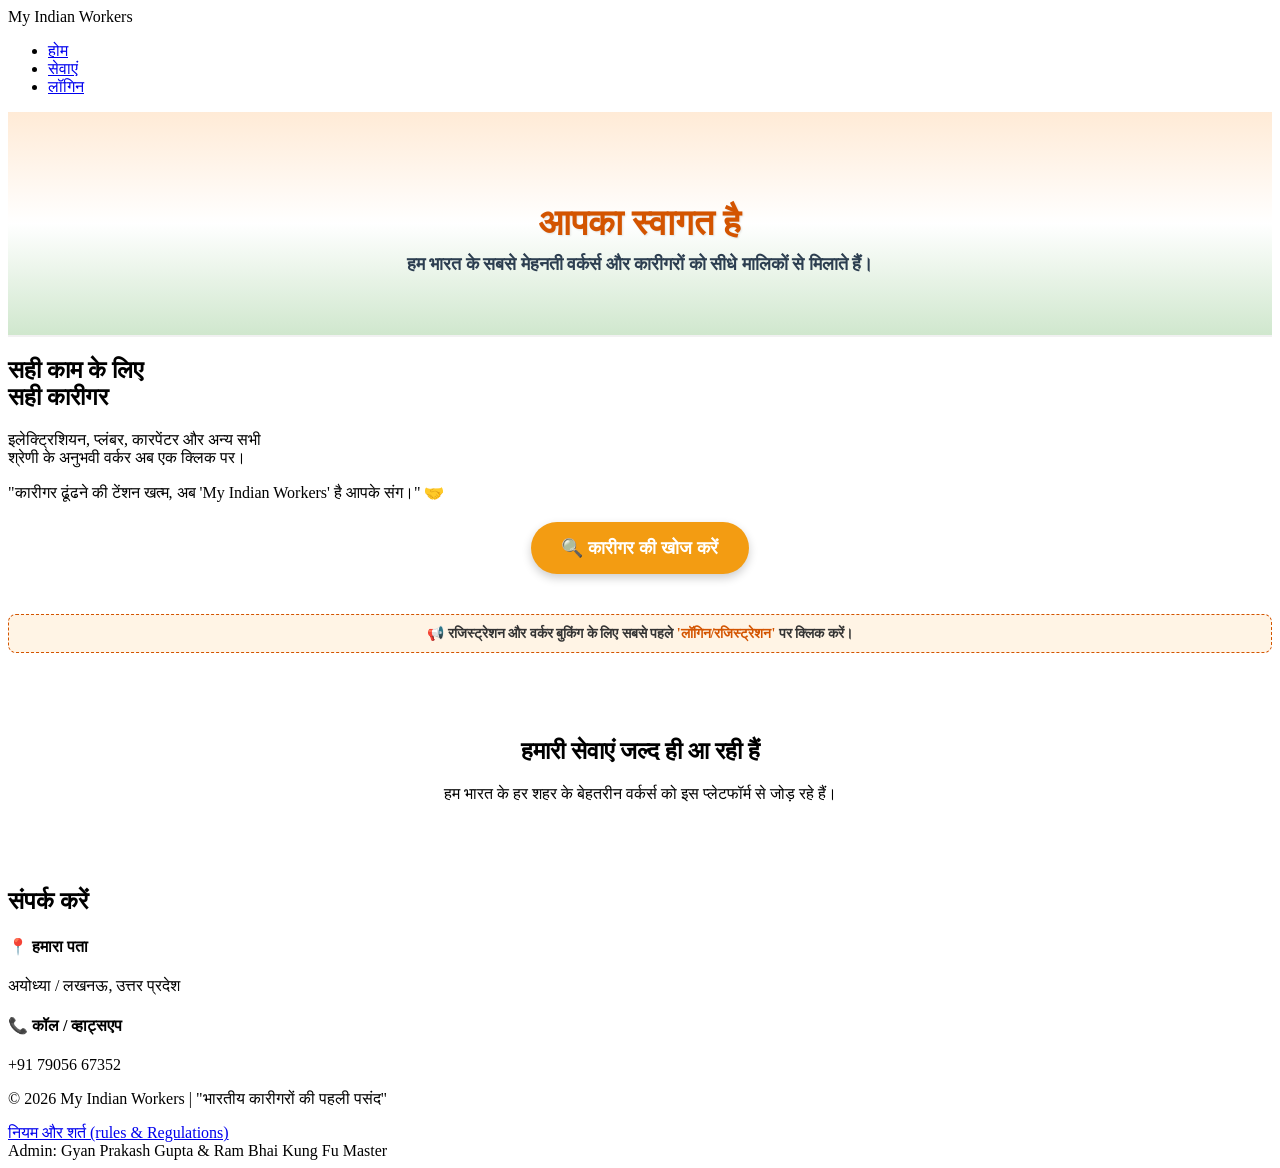
==== index.html @ 41607819 "Add files via upload" ====
<!DOCTYPE html>
<html lang="hi">
<head>
    <meta charset="UTF-8">
    <meta name="viewport" content="width=device-width, initial-scale=1.0">
    <title>My Indian Workers - भरोसेमंद भारतीय कारीगर</title>
    <link rel="stylesheet" href="style.css">


</head>
<body>

    <header>
    <nav class="navbar">
        <div class="logo">My Indian Workers</div>
        <ul class="nav-links">
            <li><a href="home-content.html">होम</a></li>
            <li><a href="services.html">सेवाएं</a></li>
            <li><a href="login-choice.html">लॉगिन</a></li>
        </ul>
    </nav>
</header>

    <section id="home" class="tiranga-welcome">
    <div class="welcome-overlay">
        <h2>आपका स्वागत है</h2>
        <p>हम भारत के सबसे मेहनती वर्कर्स और कारीगरों को सीधे मालिकों से मिलाते हैं।</p>
    </div>
</section>

<style>
    /* तिरंगा बैकग्राउंड स्टाइल */
    .tiranga-welcome {
        padding: 60px 20px;
        text-align: center;
        /* तिरंगा ग्रैडिएंट: केसरिया, सफेद, हरा */
        background: linear-gradient(to bottom, 
            rgba(255, 153, 51, 0.2) 0%, 
            rgba(255, 255, 255, 0.9) 50%, 
            rgba(19, 136, 8, 0.2) 100%);
        border-bottom: 2px solid #f1f1f1;
    }

    .welcome-overlay h2 {
        color: #d35400; /* केसरिया रंग का टच */
        font-size: 36px;
        margin-bottom: 10px;
        font-weight: 800;
        text-shadow: 1px 1px 2px rgba(0,0,0,0.1);
    }

    .welcome-overlay p {
        font-size: 18px;
        color: #2c3e50;
        font-weight: 600;
        max-width: 600px;
        margin: 0 auto;
    }

    /* मोबाइल के लिए सुधार */
    @media (max-width: 600px) {
        .welcome-overlay h2 { font-size: 28px; }
        .welcome-overlay p { font-size: 16px; }
    }
</style>

<style>
    .service-card {
        background: white;
        padding: 20px;
        border-radius: 8px;
        box-shadow: 0 2px 5px rgba(0,0,0,0.1);
        width: 150px;
        font-weight: bold;
        border-bottom: 3px solid #e67e22; }
    </style>
 <section id="hero" class="hero-section">
    <div class="hero-overlay">
        <div class="hero-content">
            <h1>सही काम के लिए<br>सही कारीगर</h1>
            <p>इलेक्ट्रिशियन, प्लंबर, कारपेंटर और अन्य सभी<br>श्रेणी के अनुभवी वर्कर अब एक क्लिक पर।</p>
            
     ​"कारीगर ढूंढने की टेंशन खत्म, अब 'My Indian Workers' है आपके संग।" 🤝
        
<div style="text-align: center; margin: 20px;">
    <a href="search.html" style="text-decoration: none;">
        <button style="background: #f39c12; color: white; padding: 15px 30px; border: none; border-radius: 50px; font-weight: bold; font-size: 18px; cursor: pointer; box-shadow: 0 4px 10px rgba(0,0,0,0.2);">
            🔍 कारीगर की खोज करें
        </button>
    </a>
</div>



<div id="results" style="width: 90%; max-width: 500px; margin: 10px auto;"></div>



<div id="searchResults" style="margin-top:20px;"></div>


          
        </div>
    </div>
    
   
    
</section>



</section>
</section> <div id="services-anchor"></div> 
<h2 style="text-align: center; color: #34495e; font-size: 32px; margin-top: 40px;">
    <div id="search-results-container" style="display: none; padding: 20px; background: #fff3e6; border-radius: 15px; margin: 20px auto; max-width: 800px; border: 2px dashed #e67e22; text-align: center;">
    <h3 id="result-title" style="color: #e67e22;"></h3>
    <p id="result-message" style="color: #555;"></p>
    </div>

    
</h2>

<div style="text-align: center; margin: 15px 0; padding: 10px; background: #fff4e5; border-radius: 8px; border: 1px dashed #d35400;">
    <p style="margin: 0; font-size: 14px; color: #333; font-weight: bold;">
        📢 रजिस्ट्रेशन और वर्कर बुकिंग के लिए सबसे पहले 
        <span style="color: #d35400;">'लॉगिन/रजिस्ट्रेशन'</span> पर क्लिक करें।
    </p>
</div>



<main style="padding: 50px 5%; text-align: center;">
    <h2>हमारी सेवाएं जल्द ही आ रही हैं</h2>
    <p>हम भारत के हर शहर के बेहतरीन वर्कर्स को इस प्लेटफॉर्म से जोड़ रहे हैं।</p>
</main>
<section id="contact">
    <h2>संपर्क करें</h2>
    <div class="contact-container">
        <div class="contact-card-new">
            <h4>📍 हमारा पता</h4>
            <p>अयोध्या / लखनऊ, उत्तर प्रदेश</p>
        </div>

        <div class="contact-card-new">
            <h4>📞 कॉल / व्हाट्सएप</h4>
            <p>+91 79056 67352</p>
        </div>
    </div>
</section>



  <footer>
    <p>© 2026 <span class="brand-name">My Indian Workers</span> | "भारतीय कारीगरों की पहली पसंद"</p>
    
    <div class="footer-links">
    <a href="terms.html" target="_blank">नियम और शर्त (rules & Regulations)</a>
</div>

    
    <div class="admin-info">
        Admin: <span class="admin-name">Gyan Prakash Gupta</span> & <span class="admin-name">Ram Bhai Kung Fu Master</span>
    </div>
</footer>



<script src="script.js"></script>


<script>
    
   
    function searchWorkers() {

    const scriptURL = "https://script.google.com/macros/s/AKfycbx7i54hKon1Dizk_ZgP6tpjNolJINeYLxPD4UdncQwMZUpUHgO4GI-NhzSC5o8IpaeZ/exec";
    
    const city = document.getElementById('cityInput').value.trim();
    const work = document.getElementById('workInput').value.trim();
    const display = document.getElementById('searchResults');

    if(!city || !work) {
        alert("कृपया शहर और काम दोनों भरें");
        return;
    }

    // लोडिंग मैसेज
    display.innerHTML = "<p style='text-align:center; color:#d35400;'><b>🔍 खोजा जा रहा है...</b></p>";

    // डेटा मंगाना
    fetch(`${scriptURL}?action=search&city=${encodeURIComponent(city)}&work=${encodeURIComponent(work)}`)
    .then(response => response.json())
    .then(results => {
        display.innerHTML = ""; // मैसेज हटाएँ
 

        if (results && results.length > 0) {
                        results.forEach(worker => {
                display.innerHTML += `
                    <div style="border:1px solid #d35400; padding:15px; margin:10px; border-radius:12px; background:#fff; box-shadow: 0 4px 8px rgba(0,0,0,0.1);">
                        <p style="font-size: 18px; color: #d35400; margin:0;"><b>नाम:</b> ${worker.name}</p>
                        <p style="margin:5px 0;"><b>काम:</b> ${worker.work}</p>
                        <p style="margin:5px 0;"><b>शहर:</b> ${worker.city}</p>
                        <hr style="border:0; border-top:1px solid #eee; margin:10px 0;">
                        <button onclick="window.location.href='owner-form.html'" style="width:100%; background:#27ae60; color:white; border:none; padding:10px; border-radius:8px; cursor:pointer; font-weight:bold;">
                            बुकिंग के लिए संपर्क करें
                        </button>
                    </div>\`;


               
            }); // यह forEach को बंद करेगा
} // 
       
        else {
            display.innerHTML = "<p style='text-align:center; color:red; padding:20px;'>माफ़ करें, इस शहर में कारीगर नहीं मिला।</p>"
        } // else को बंद करने के लि

 })
    .catch(error => { //
        console.error('Error!', error);
        display.innerHTML = "<p style='text-align:center; color:red;'>कनेक्शन फेल। फिर कोशश करें।</p>";
    }); //यह catch को बंद करेगा
} // यह मुख्य function searchWorkers को बंद करेगा


 



</script>

<link rel="stylesheet" href="style.css?v=2"> 
<script src="script.js?v=2"></script>

</body>
</html>
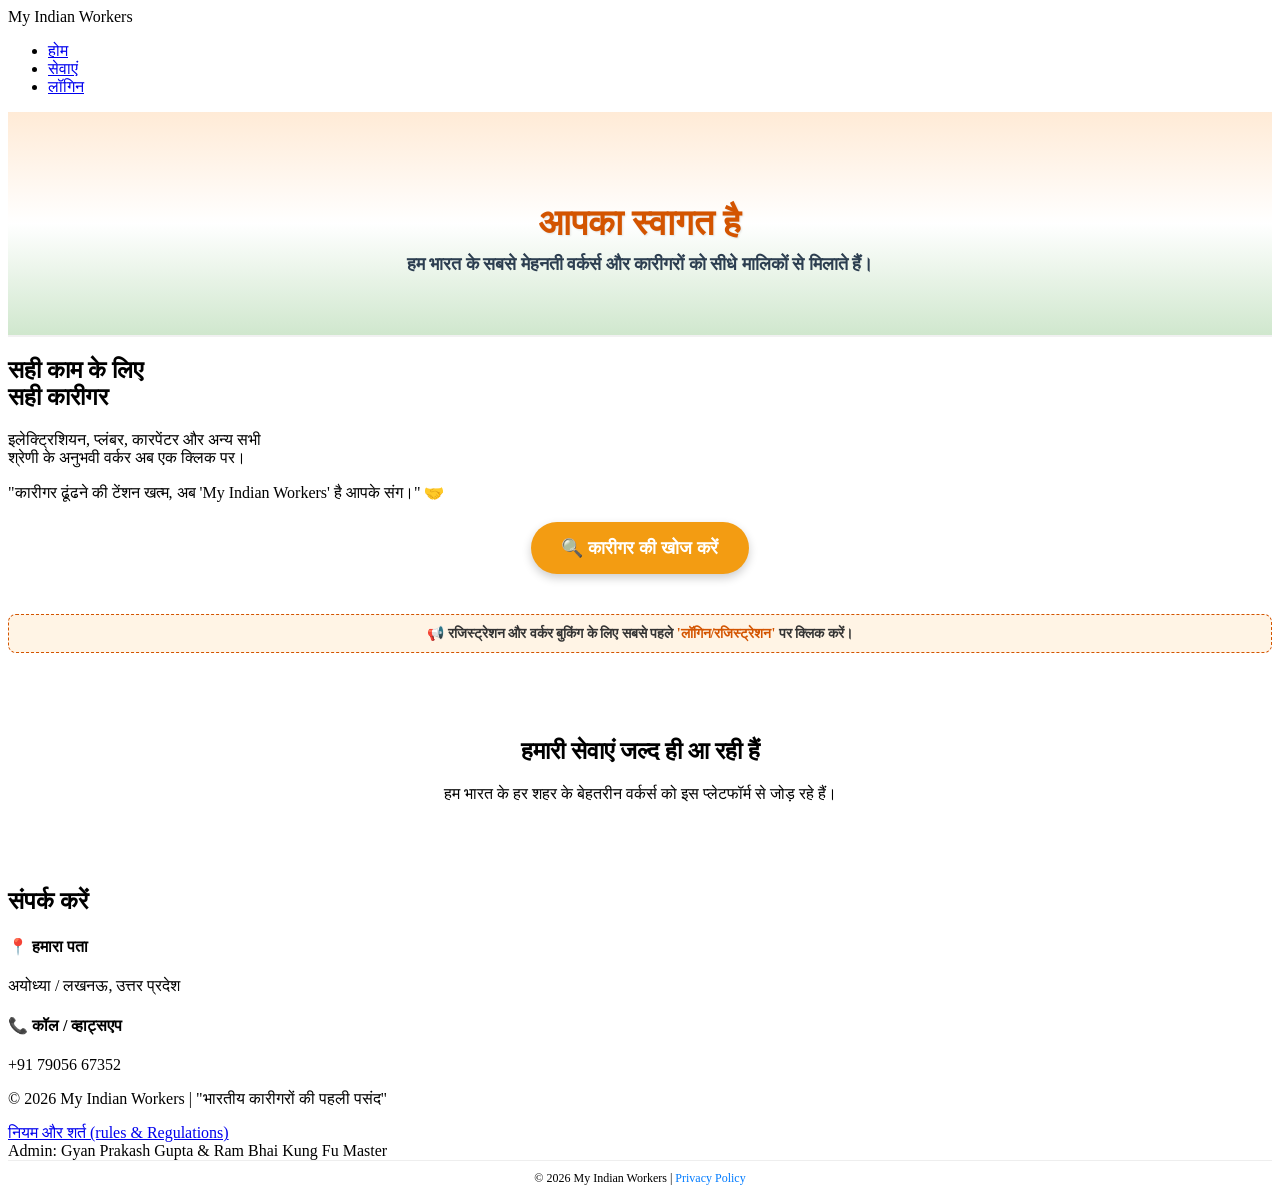
==== commit 24704ba1: "Add files via upload" ====
--- a/index.html
+++ b/index.html
@@ -4,11 +4,24 @@
     <meta charset="UTF-8">
     <meta name="viewport" content="width=device-width, initial-scale=1.0">
     <title>My Indian Workers - भरोसेमंद भारतीय कारीगर</title>
+    
+   
+<meta name="description" content="भारत के कुशल कारीगरों और श्रमिकों को काम दिलाने का एक आधुनिक डिजिटल प्लेटफॉर्म।">
+<meta name="keywords" content="Indian Workers, Karigar, Service App, My Indian Workers,">
+
+
+<meta name="google-site-verification" content="KIGJXd9Af2AJUBt31zpOiXykW_VehbHQGLeWhA6-VrI" />
+
+
+    
     <link rel="stylesheet" href="style.css">
 
 
 </head>
 <body>
+  
+  
+
 
     <header>
     <nav class="navbar">
@@ -21,9 +34,11 @@
     </nav>
 </header>
 
+
+
     <section id="home" class="tiranga-welcome">
     <div class="welcome-overlay">
-        <h2>आपका स्वागत है</h2>
+           <h2>आपका स्वागत है</h2>
         <p>हम भारत के सबसे मेहनती वर्कर्स और कारीगरों को सीधे मालिकों से मिलाते हैं।</p>
     </div>
 </section>
@@ -233,5 +248,12 @@
 <link rel="stylesheet" href="style.css?v=2"> 
 <script src="script.js?v=2"></script>
 
+<footer style="text-align: center; padding: 10px; font-size: 12px; border-top: 1px solid #eee;">
+    <span>© 2026 My Indian Workers | <a href="privacy-policy.html" style="text-decoration: none; color: #007bff;">Privacy Policy</a></span>
+</footer>
+
+<script id="omnidimension-web-widget" async src="https://omnidim.io/web_widget.js?secret_key=04934cd9080a1b82160c2acaf1b49a20" ></script>
+
+
 </body>
 </html>
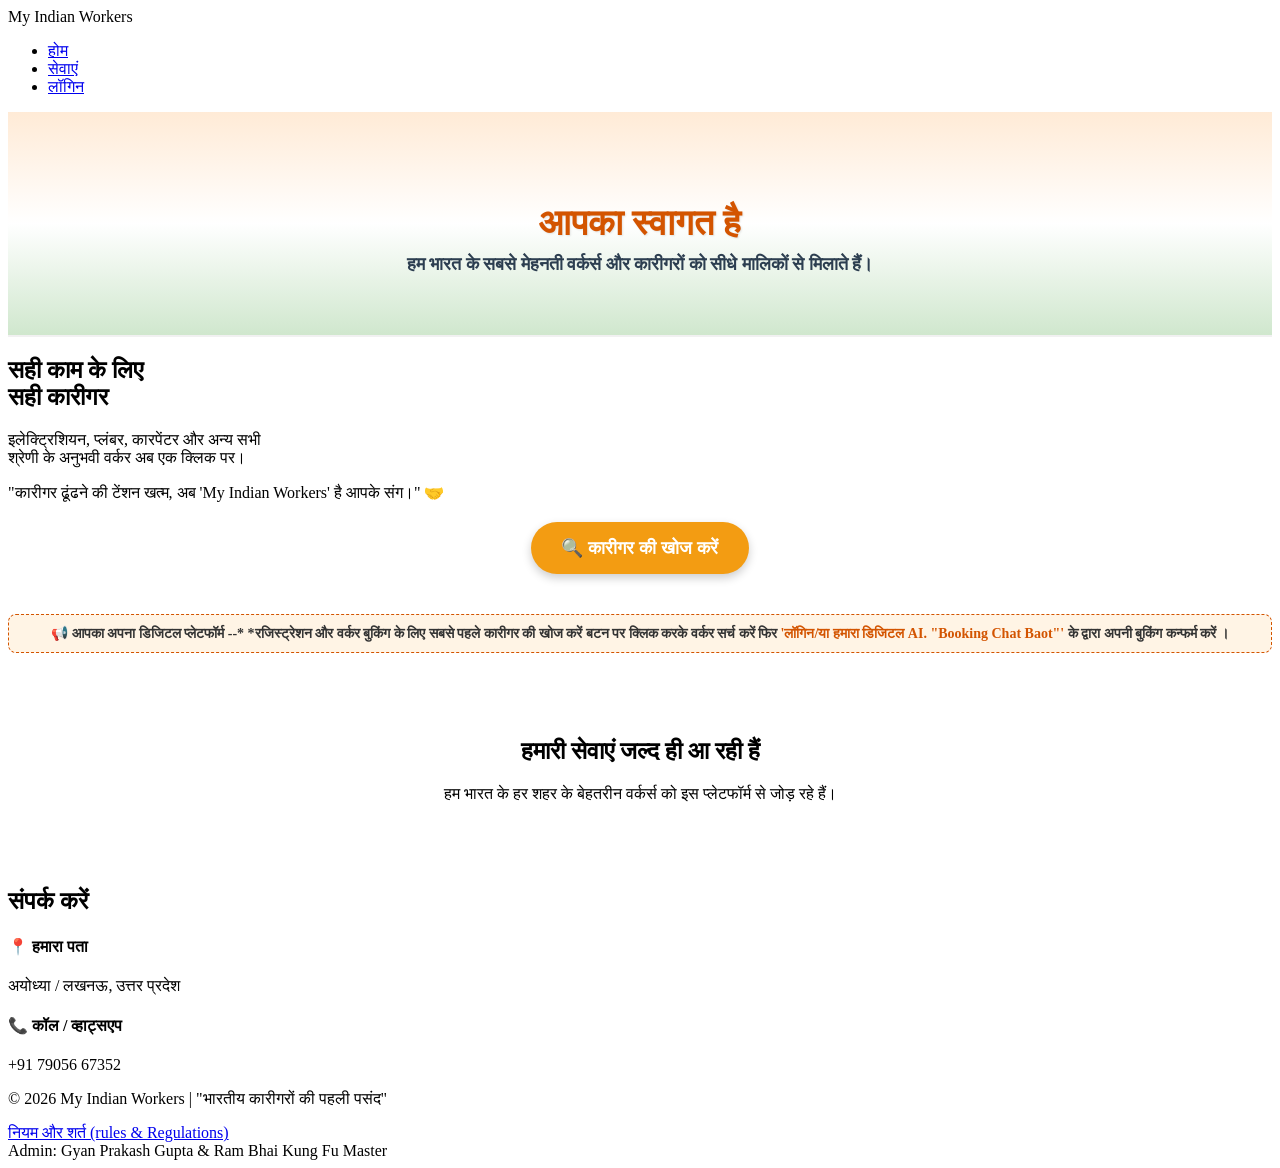
==== commit 14de4922: "Add files via upload" ====
--- a/index.html
+++ b/index.html
@@ -1,3 +1,6 @@
+
+
+
 <!DOCTYPE html>
 <html lang="hi">
 <head>
@@ -137,8 +140,8 @@
 
 <div style="text-align: center; margin: 15px 0; padding: 10px; background: #fff4e5; border-radius: 8px; border: 1px dashed #d35400;">
     <p style="margin: 0; font-size: 14px; color: #333; font-weight: bold;">
-        📢 रजिस्ट्रेशन और वर्कर बुकिंग के लिए सबसे पहले 
-        <span style="color: #d35400;">'लॉगिन/रजिस्ट्रेशन'</span> पर क्लिक करें।
+        📢 आपका अपना डिजिटल  प्लेटफॉर्म --* *रजिस्ट्रेशन और वर्कर बुकिंग के लिए सबसे पहले कारीगर की खोज करें बटन पर क्लिक करके वर्कर सर्च करें फिर 
+        <span style="color: #d35400;">'लॉगिन/या हमारा डिजिटल AI. "Booking Chat Baot"'</span>  के द्वारा अपनी बुकिंग कन्फर्म करें ।
     </p>
 </div>
 
@@ -245,14 +248,42 @@
 
 </script>
 
-<link rel="stylesheet" href="style.css?v=2"> 
-<script src="script.js?v=2"></script>
-
-<footer style="text-align: center; padding: 10px; font-size: 12px; border-top: 1px solid #eee;">
-    <span>© 2026 My Indian Workers | <a href="privacy-policy.html" style="text-decoration: none; color: #007bff;">Privacy Policy</a></span>
-</footer>
-
-<script id="omnidimension-web-widget" async src="https://omnidim.io/web_widget.js?secret_key=04934cd9080a1b82160c2acaf1b49a20" ></script>
+
+
+<script id="omnidimension-web-widget" async src="https://omnidim.io/web_widget.js?secret_key=85804bf0bef616966682ef24d4f0f596"></script>
+
+<style>
+    /* विजेट के बटन को छोटा और लेफ्ट में करने के लिए */
+    #omnidimension-web-widget-container, 
+    .omnidimension-chat-launcher {
+        left: 20px !important;    /* लेफ्ट साइड में रखने के लिए */
+        right: auto !important;   /* राइट साइड से हटाने के लिए */
+        bottom: 20px !important;  /* नीचे से दूरी */
+        transform: scale(0.8);    /* विजेट को 20% छोटा करने के लिए */
+        transform-origin: bottom left;
+    }
+
+    /* चैट विंडो को भी लेफ्ट में खोलने के लिए */
+    #omnidimension-chat-window {
+        left: 20px !important;
+        right: auto !important;
+    }
+</style>
+
+
+
+</script>
+
+
+
+
+
+
+
+
+
+
+
 
 
 </body>
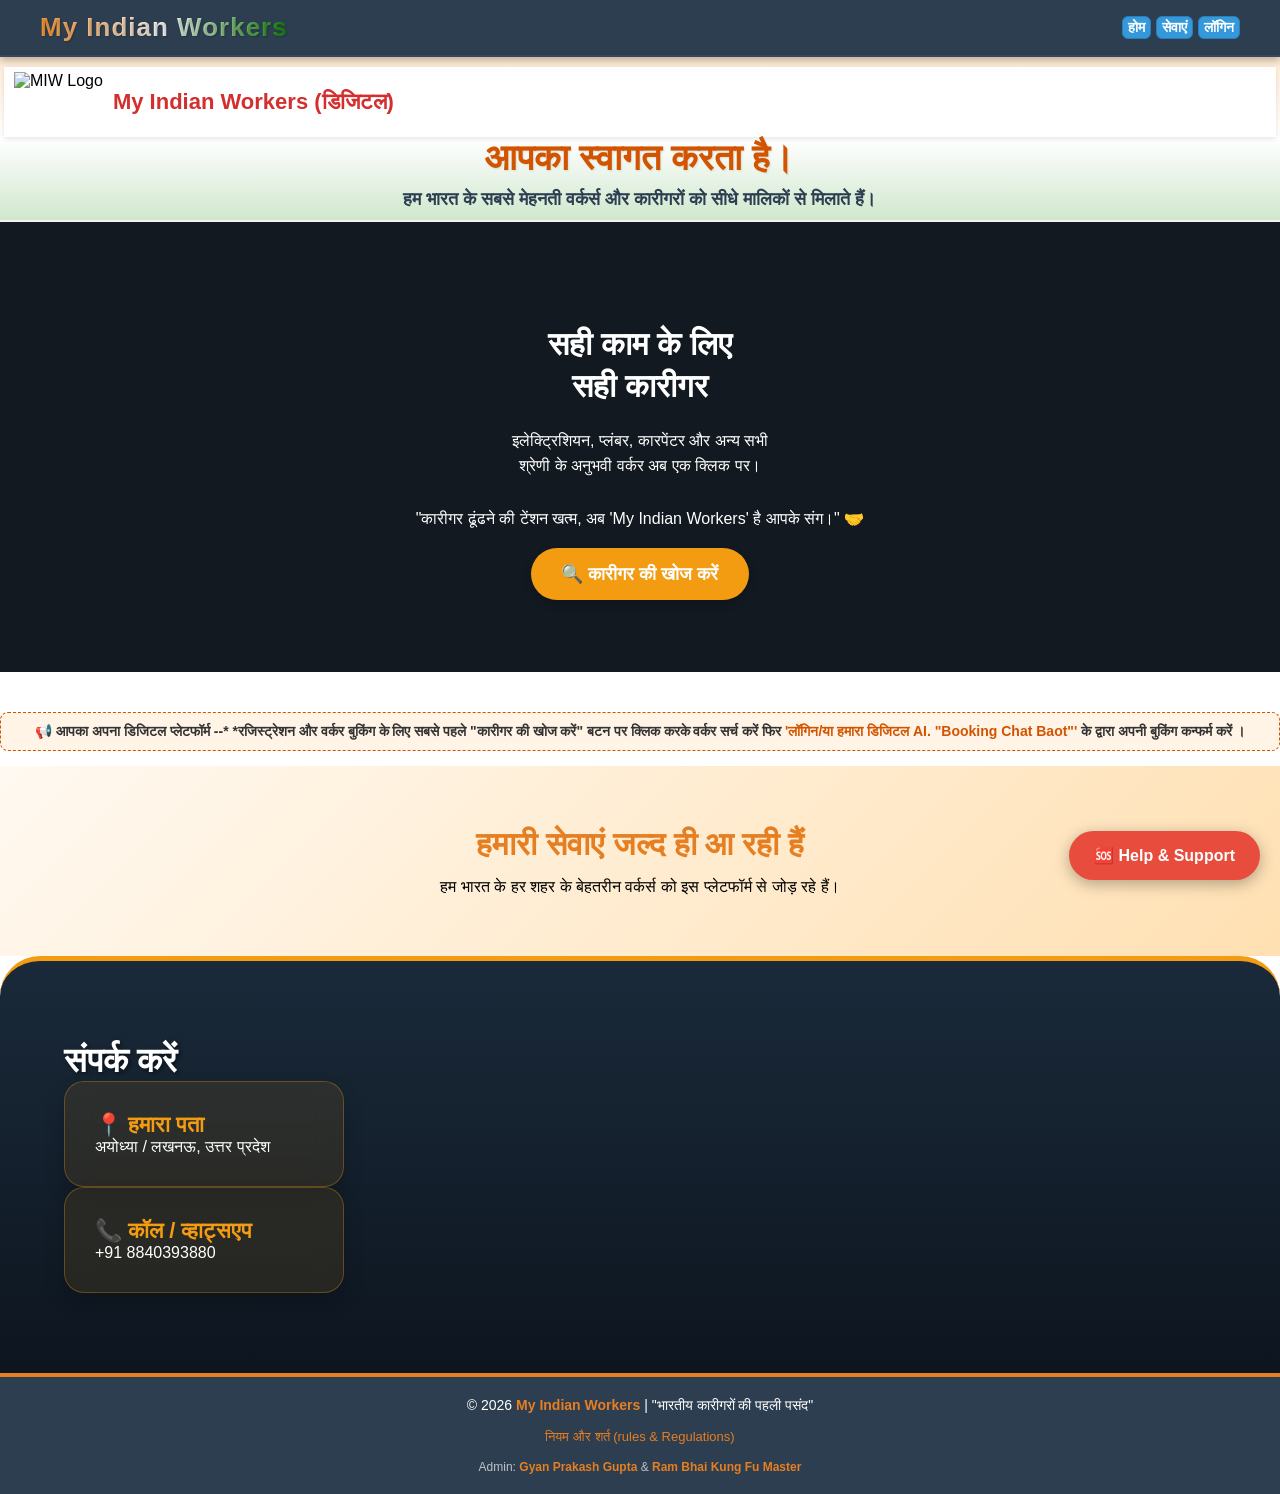
==== commit 7efcaa29: "Add files via upload" ====
--- a/index.html
+++ b/index.html
@@ -18,30 +18,90 @@
 
     
     <link rel="stylesheet" href="style.css">
+    
+
+
+
+
+
+
+    
 
 
 </head>
 <body>
   
   
-
-
-    <header>
-    <nav class="navbar">
-        <div class="logo">My Indian Workers</div>
-        <ul class="nav-links">
-            <li><a href="home-content.html">होम</a></li>
-            <li><a href="services.html">सेवाएं</a></li>
-            <li><a href="login-choice.html">लॉगिन</a></li>
+  
+
+
+<header style="background-color: #2c3e50; padding: 12px 15px; box-shadow: 0 4px 8px rgba(0,0,0,0.3); border-bottom: 2px solid #34495e;">
+    <nav style="display: flex; justify-content: space-between; align-items: center; max-width: 1200px; margin: 0 auto; font-family: Arial, sans-serif;">
+        
+        <div style="font-size: 26px; font-weight: 900; white-space: nowrap; letter-spacing: 1px; 
+                    background: linear-gradient(to right, #FF9933, #FFFFFF, #138808); 
+                    -webkit-background-clip: text; 
+                    -webkit-text-fill-color: transparent;
+                    text-shadow: 1px 1px 2px rgba(0,0,0,0.2);">
+            My Indian Workers
+        </div>
+
+        <ul style="list-style: none; display: flex; align-items: center; gap: 5px; margin: 0; padding: 0;">
+            <li>
+                <a href="home-content.html" id="navHome" style="text-decoration: none; background-color: #3498db; color: #ffffff !important; padding: 2px 5px; border-radius: 6px; font-weight: bold; font-size: 14px; display: inline-block; border: 1px solid #2980b9;">होम</a>
+            </li>
+            <li>
+                <a href="services.html" id="navServices" style="text-decoration: none; background-color: #3498db; color: #ffffff !important; padding: 2px 5px; border-radius: 6px; font-weight: bold; font-size: 14px; display: inline-block; border: 1px solid #2980b9;">सेवाएं</a>
+            </li>
+            <li>
+                <a href="login-choice.html" id="navLogin" style="text-decoration: none; background-color: #3498db; color: #ffffff !important; padding: 2px 5px; border-radius: 6px; font-weight: bold; font-size: 14px; display: inline-block; border: 1px solid #2980b9;">लॉगिन</a>
+            </li>
+            
+        
+            
+            
+            
+            
         </ul>
     </nav>
 </header>
 
 
 
+
+
+
+
+
+
+
+
     <section id="home" class="tiranga-welcome">
-    <div class="welcome-overlay">
-           <h2>आपका स्वागत है</h2>
+      
+      
+      
+
+      <header style="display: flex; align-items: center; padding: 5px 10px; background: white; box-shadow: 0 2px 5px rgba(0,0,0,0.1);">
+    <img src="https://i.postimg.cc/m2rP19rD/file-00000000ca347243a57bd0d86c98dd72.png" 
+         alt="MIW Logo" 
+         style="height: 60px; margin-right: 10px;">
+    <h1 style="margin: 0; color: #d32f2f; font-size: 22px;">My Indian Workers   (डिजिटल)
+    
+    
+     </h1>
+</header>
+      
+      
+      
+
+
+<div class="welcome-overlay">
+  
+  
+  
+  
+  
+           <h2>आपका स्वागत करता है।</h2>
         <p>हम भारत के सबसे मेहनती वर्कर्स और कारीगरों को सीधे मालिकों से मिलाते हैं।</p>
     </div>
 </section>
@@ -49,7 +109,7 @@
 <style>
     /* तिरंगा बैकग्राउंड स्टाइल */
     .tiranga-welcome {
-        padding: 60px 20px;
+        padding: 10px 4px;
         text-align: center;
         /* तिरंगा ग्रैडिएंट: केसरिया, सफेद, हरा */
         background: linear-gradient(to bottom, 
@@ -110,6 +170,17 @@
 
 
 
+
+
+
+
+
+
+
+
+
+
+
 <div id="results" style="width: 90%; max-width: 500px; margin: 10px auto;"></div>
 
 
@@ -140,7 +211,7 @@
 
 <div style="text-align: center; margin: 15px 0; padding: 10px; background: #fff4e5; border-radius: 8px; border: 1px dashed #d35400;">
     <p style="margin: 0; font-size: 14px; color: #333; font-weight: bold;">
-        📢 आपका अपना डिजिटल  प्लेटफॉर्म --* *रजिस्ट्रेशन और वर्कर बुकिंग के लिए सबसे पहले कारीगर की खोज करें बटन पर क्लिक करके वर्कर सर्च करें फिर 
+        📢 आपका अपना डिजिटल  प्लेटफॉर्म --* *रजिस्ट्रेशन और वर्कर बुकिंग के लिए सबसे पहले "कारीगर की खोज करें" बटन पर क्लिक करके वर्कर सर्च करें फिर 
         <span style="color: #d35400;">'लॉगिन/या हमारा डिजिटल AI. "Booking Chat Baot"'</span>  के द्वारा अपनी बुकिंग कन्फर्म करें ।
     </p>
 </div>
@@ -161,7 +232,7 @@
 
         <div class="contact-card-new">
             <h4>📞 कॉल / व्हाट्सएप</h4>
-            <p>+91 79056 67352</p>
+            <p>+91 8840393880</p>
         </div>
     </div>
 </section>
@@ -180,6 +251,13 @@
         Admin: <span class="admin-name">Gyan Prakash Gupta</span> & <span class="admin-name">Ram Bhai Kung Fu Master</span>
     </div>
 </footer>
+
+
+
+
+
+
+
 
 
 
@@ -276,10 +354,103 @@
 
 
 
-
-
-
-
+<script>
+function toggleLanguage() {
+    const btn = document.getElementById('langBtn');
+    
+    // बदलने वाले सभी एलिमेंट्स को पकड़ना
+    const navHome = document.getElementById('navHome');
+    const navServices = document.getElementById('navServices');
+    const navLogin = document.getElementById('navLogin');
+    const welcomeH2 = document.querySelector('.welcome-overlay h2');
+    const welcomeP = document.querySelector('.welcome-overlay p');
+    const heroH1 = document.querySelector('.hero-content h1');
+    const heroP = document.querySelector('.hero-content p');
+    const searchBtn = document.querySelector('#hero button');
+    const noticeP = document.querySelector('div[style*="background: #fff4e5"] p');
+    const comingSoonH2 = document.querySelector('main h2');
+    const comingSoonP = document.querySelector('main p');
+    const contactH2 = document.querySelector('#contact h2');
+    const footerText = document.querySelector('footer p');
+
+    if (btn.innerText === "English") {
+        btn.innerText = "हिंदी";
+        
+        // --- ENGLISH TEXT ---
+        navHome.innerText = "Home";
+        navServices.innerText = "Services";
+        navLogin.innerText = "Login";
+        welcomeH2.innerText = "Welcome";
+        welcomeP.innerText = "Connecting India's most hardworking workers directly with owners.";
+        heroH1.innerHTML = "Right Workers<br>For Right Work";
+        heroP.innerHTML = "Electricians, Plumbers, Carpenters and more<br>now just a click away.";
+        if(searchBtn) searchBtn.innerText = "🔍 Search Workers";
+        if(noticeP) noticeP.innerHTML = "📢 Your Digital Platform --* For registration and booking, first click 'Search Workers' button then confirm through <span style='color: #d35400;'>'Login/AI Booking Chatbot'</span>.";
+        comingSoonH2.innerText = "Our Services Coming Soon";
+        comingSoonP.innerText = "Connecting best workers from every city of India.";
+        contactH2.innerText = "Contact Us";
+        footerText.innerHTML = "© 2026 <span class='brand-name'>My Indian Workers</span> | 'First choice of Indian Workers'";
+    } else {
+        btn.innerText = "English";
+        
+        // --- वापस हिंदी टेक्स्ट ---
+        navHome.innerText = "होम";
+        navServices.innerText = "सेवाएं";
+        navLogin.innerText = "लॉगिन";
+        welcomeH2.innerText = "आपका स्वागत है";
+        welcomeP.innerText = "हम भारत के सबसे मेहनती वर्कर्स और कारीगरों को सीधे मालिकों से मिलाते हैं।";
+        heroH1.innerHTML = "सही काम के लिए<br>सही कारीगर";
+        heroP.innerHTML = "इलेक्ट्रिशियन, प्लंबर, कारपेंटर और अन्य सभी<br>श्रेणी के अनुभवी वर्कर अब एक क्लिक पर।";
+        if(searchBtn) searchBtn.innerText = "🔍 कारीगर की खोज करें";
+        if(noticeP) noticeP.innerHTML = "📢 आपका अपना डिजिटल प्लेटफॉर्म --* रजिस्ट्रेशन और वर्कर बुकिंग के लिए सबसे पहले 'कारीगर की खोज करें' बटन पर क्लिक करके वर्कर सर्च करें फिर <span style='color: #d35400;'>'लॉगिन/या हमारा डिजिटल AI. \"Booking Chat Baot\"'</span> के द्वारा अपनी बुकिंग कन्फर्म करें ।";
+        comingSoonH2.innerText = "हमारी सेवाएं जल्द ही आ रही हैं";
+        comingSoonP.innerText = "हम भारत के हर शहर के बेहतरीन वर्कर्स को इस प्लेटफॉर्म से जोड़ रहे हैं।";
+        contactH2.innerText = "संपर्क करें";
+        footerText.innerHTML = "© 2026 <span class='brand-name'>My Indian Workers</span> | 'भारतीय कारीगरों की पहली पसंद'";
+    }
+}
+</script>
+
+
+
+<a href="help-form.html" class="help-float-btn">
+    <span>🆘 Help & Support</span>
+</a>
+
+<style>
+    .help-float-btn {
+        position: fixed;
+        bottom: 20px; /* नीचे से दूरी */
+        right: 20px;  /* दाहिने से दूरी */
+        background-color: #e74c3c;
+        color: white;
+        padding: 15px 25px;
+        border-radius: 50px;
+        text-decoration: none;
+        font-weight: bold;
+        box-shadow: 0 4px 15px rgba(0,0,0,0.3);
+        z-index: 1000;
+        display: flex;
+        align-items: center;
+        transition: 0.3s;
+        font-family: sans-serif;
+    }
+
+    .help-float-btn:hover {
+        background-color: #c0392b;
+        transform: scale(1.05);
+    }
+
+    /* मोबाइल के लिए छोटा बटन */
+    @media screen and (max-width: 600px) {
+        .help-float-btn {
+            padding: 10px 20px;
+            font-size: 14px;
+            bottom: 10px;
+            right: 10px;
+        }
+    }
+</style>
 
 
 
@@ -287,4 +458,4 @@
 
 
 </body>
-</html>
+</html>
--- a/style.css
+++ b/style.css
@@ -0,0 +1,506 @@
+/* 1. पूरी वेबसाइट के लिए सेटिंग */
+* {
+    margin: 0;
+    padding: 0;
+    box-sizing: border-box;
+    font-family: 'Poppins', sans-serif;
+}
+
+html, body {
+    width: 100%;
+    overflow-x: hidden; /* साइड में खिसकना बंद होगा */
+}
+
+/* 2. नेविगेशन बार (Header) - इसे छोटा किया गया है */
+.navbar {
+    display: flex;
+    justify-content: space-between;
+    align-items: center;
+    background: linear-gradient(135deg, #2c3e50, #34495e);
+    padding: 10px 3%;
+    position: sticky;
+    top: 0;
+    z-index: 1000;
+}
+
+.logo {
+    color: #f39c12;
+    font-size: 22px; /* अक्षर छोटे किए ताकि लॉगिन न कटे */
+    font-weight: bold;
+    text-decoration: none;
+}
+
+.nav-links {
+    display: flex;
+    gap: 15px;
+}
+
+.nav-links a {
+    color: white;
+    text-decoration: none;
+    font-size: 13px; /* मोबाइल पर फिट आने के लिए */
+}
+/* मॉडर्न प्रीमियम हीरो सेक्शन */
+.hero {
+    /* नए जमाने का स्टाइलिश ग्रेडिएंट (गहरा नीला, बैंगनी और काला मिक्स) */
+    background: radial-gradient(circle at top right, #2c3e50, transparent),
+                radial-gradient(circle at bottom left, #000000, transparent),
+                linear-gradient(135deg, #1a1e26 0%, #2c3e50 100%);
+    
+    padding: 60px 5% 40px; /* मोबाइल पर अच्छी ऊंचाई */
+    text-align: center;
+    color: white;
+    position: relative;
+    overflow: hidden;
+    width: 100%;
+    display: flex;
+    flex-direction: column;
+    justify-content: center;
+    align-items: center;
+}
+
+/* हीरो सेक्शन - लंबाई बढ़ाई गई है ताकि बटन और टेक्स्ट साफ दिखें */
+.hero-section {
+    position: relative;
+    width: 100%;
+    
+    /* लंबाई को 50vh से बढ़ाकर 70vh कर दिया गया है */
+    min-height: 50vh; 
+    
+    background-image: url('https://i.postimg.cc/Njx4DmVm/1776339953562.png');
+    background-size: cover; 
+    background-position: center center; 
+    background-repeat: no-repeat;
+    display: flex;
+    justify-content: center;
+    align-items: center; 
+    overflow: hidden;
+    background-color: #2c3e50;
+}
+
+/* मोबाइल के लिए स्पेशल सेटिंग्स */
+@media (max-width: 600px) {
+    .hero-section {
+        /* मोबाइल पर लंबाई को 60vh किया ताकि बटन नीचे न दबे */
+        min-height: 47vh; 
+        background-size: cover;
+    }
+    
+    .hero-content h1 {
+        font-size: 24px;
+        margin-bottom: 15px;
+        line-height: 1.2;
+    }
+    
+    .hero-content p {
+        font-size: 15px;
+        margin-bottom: 20px;
+    }
+
+    /* सर्च बटन के लिए अतिरिक्त जगह */
+    .search-btn {
+        padding: 12px 25px !important;
+        font-size: 16px !important;
+    }
+}
+
+.hero-overlay {
+    position: absolute;
+    top: 0;
+    left: 0;
+    width: 100%;
+    height: 100%;
+    background-color: rgba(0, 0, 0, 0.5); /* हल्का सा और गहरा किया ताकि टेक्स्ट चमके */
+    z-index: 1;
+}
+
+.hero-content {
+    position: relative;
+    z-index: 2;
+    text-align: center;
+    color: #ffffff;
+    padding: 20px;
+    width: 95%;
+    /* ऊपर से थोड़ी जगह छोड़ी गई है */
+    margin-top: 10px;
+}
+
+
+
+.hero-overlay {
+    position: absolute;
+    top: 0;
+    left: 0;
+    width: 100%;
+    height: 100%;
+    background-color: rgba(0, 0, 0, 0.3); /* कालापन थोड़ा कम किया ताकि फोटो साफ दिखे */
+    z-index: 1;
+}
+
+.hero-content {
+    position: relative;
+    z-index: 2;
+    text-align: center;
+    color: #ffffff;
+    padding: 10px;
+    margin-top: 20px;
+}
+
+
+.hero-overlay {
+    position: absolute;
+    top: 0;
+    left: 0;
+    width: 100%;
+    height: 100%;
+    background-color: rgba(0, 0, 0, 0.3); /* कालापन थोड़ा कम किया ताकि फोटो साफ दिखे */
+    z-index: 1;
+}
+
+.hero-content {
+    position: relative;
+    z-index: 2;
+    text-align: center;
+    color: #ffffff;
+    padding: 10px;
+    margin-top: 20px;
+}
+
+
+
+.hero-overlay {
+    position: absolute;
+    top: 0;
+    left: 0;
+    width: 100%;
+    height: 100%;
+    background-color: rgba(0, 0, 0, 0.4); 
+    z-index: 1;
+}
+
+.hero-content {
+    position: relative;
+    z-index: 2;
+    text-align: center;
+    color: #ffffff;
+    padding: 15px;
+    margin-top: 30px; /* टेक्स्ट को थोड़ा ऊपर शिफ्ट किया */
+}
+
+
+
+/* स्क्रीन पर काला पर्दा (Overlay) - इसे थोड़ा हल्का कर दिया है */
+.hero-overlay {
+    position: absolute;
+    top: 0;
+    left: 0;
+    width: 100%;
+    height: 100%;
+    background-color: rgba(0, 0, 0, 0.4); /* 40% कालापन */
+    z-index: 1;
+}
+
+/* टेक्स्ट को पर्दे के ऊपर लाने के लिए z-index और मार्जिन */
+.hero-content {
+    position: relative;
+    z-index: 2;
+    text-align: center;
+    color: #ffffff;
+    padding: 20px;
+    max-width: 90%;
+    margin-top: 50px; /* टेक्स्ट को फोटो के ऊपरी हिस्से पर रखने के लिए */
+}
+
+
+/* स्क्रीन पर गहरा काला पर्दा ताकि टेक्स्ट साफ़ दिखे */
+.hero-overlay {
+    position: absolute;
+    top: 0;
+    left: 0;
+    width: 100%;
+    height: 100%;
+    background-color: rgba(0, 0, 0, 0.5); /* इसे कम-ज्यादा कर सकते हैं */
+    z-index: 1;
+}
+
+/* टेक्स्ट को पर्दे के ऊपर लाने के लिए z-index */
+.hero-content {
+    position: relative;
+    z-index: 2;
+    text-align: center;
+    color: #ffffff;
+    padding: 20px;
+    max-width: 90%;
+}
+
+
+/* स्क्रीन पर हल्का काला पर्दा (ताकि टेक्स्ट साफ़ दिखे) */
+.hero-overlay {
+    position: absolute;
+    top: 0;
+    left: 0;
+    width: 100%;
+    height: 100%;
+    background-color: rgba(0, 0, 0, 0.6); /* 60% कालापन, स्क्रीनशॉट जैसा */
+    display: flex;
+    justify-content: center;
+    align-items: center;
+}
+
+/* 2. टेक्स्ट का स्टाइल (सफ़ेद और साफ़) */
+.hero-content {
+    text-align: center;
+    color: #ffffff; /* शुद्ध सफ़ेद टेक्स्ट */
+    padding: 20px;
+    max-width: 90%;
+}
+
+.hero-content h1 {
+    font-size: 32px; /* मोबाइल के लिए बड़ा हेडिंग */
+    font-weight: bold;
+    line-height: 1.3;
+    margin-bottom: 20px;
+}
+
+.hero-content p {
+    font-size: 16px;
+    line-height: 1.6;
+    margin-bottom: 30px;
+}
+
+/* 3. सर्च बार का डिजाइन (सफ़ेद और केसरी रंग) */
+.search-bar {
+    background-color: #ffffff;
+    border-radius: 50px; /* बिल्कुल गोल किनारे */
+    padding: 10px;
+    display: flex;
+    align-items: center;
+    box-shadow: 0 4px 10px rgba(0,0,0,0.3); /* नीचे हल्का सा साया */
+}
+
+/* इनपुट बॉक्स */
+.search-bar input {
+    border: none;
+    outline: none;
+    padding: 10px 15px;
+    flex: 1; /* पूरी जगह लेने के लिए */
+    font-size: 14px;
+    color: #333333;
+    background: transparent;
+}
+
+/* केसरी रंग का 'खोजें' बटन */
+.search-bar button {
+    background-color: #e67e22; /* स्क्रीनशॉट जैसा केसरी रंग */
+    color: #ffffff;
+    border: none;
+    outline: none;
+    padding: 10px 25px;
+    border-radius: 50px;
+    cursor: pointer;
+    font-size: 16px;
+    font-weight: bold;
+    transition: background-color 0.3s ease;
+}
+
+.search-bar button:hover {
+    background-color: #d35400; /* दबाने पर गहरा रंग */
+}
+
+/* फूटर का नया प्रोफेशनल स्टाइल */
+footer {
+    background-color: #2c3e50; /* गहरा नीला/काला रंग (स्क्रीनशॉट जैसा) */
+    color: #ffffff; /* मुख्य टेक्स्ट का रंग सफ़ेद */
+    padding: 20px 15px;
+    text-align: center;
+    font-family: 'Arial', sans-serif;
+    border-top: 4px solid #e67e22; /* ऊपर की तरफ पतली केसरी पट्टी */
+}
+
+/* कॉपीराइट वाली लाइन */
+footer p {
+    font-size: 14px;
+    margin-bottom: 15px;
+}
+
+/* 'My Indian Workers' नाम का रंग */
+footer p span.brand-name {
+    color: #e67e22; /* केसरी रंग */
+    font-weight: bold;
+}
+
+/* 'नियम और शर्तें' और एडमिन वाला हिस्सा */
+.footer-links {
+    margin-top: 10px;
+    font-size: 13px;
+}
+
+.footer-links a {
+    color: #e67e22; /* लिंक का रंग केसरी */
+    text-decoration: none;
+    margin: 0 5px;
+}
+
+.footer-links a:hover {
+    text-decoration: underline;
+}
+
+/* एडमिन के नाम का स्टाइल */
+.admin-info {
+    margin-top: 15px;
+    color: #bdc3c7; /* हल्का ग्रे रंग */
+    font-size: 12px;
+}
+
+.admin-name {
+    color: #e67e22;
+    font-weight: bold;
+}
+/* संपर्क करें वाले डिब्बों का स्टाइल */
+.contact-card {
+    background-color: #ffffff;
+    border-radius: 15px;
+    padding: 20px;
+    margin: 15px auto; /* 'auto' लिखने से डिब्बा बीच (Center) में आ जाएगा */
+    
+    width: 85%;      /* मोबाइल स्क्रीन की 85% चौड़ाई लेगा */
+    max-width: 400px; /* बड़े फोन पर भी 400px से ज्यादा चौड़ा नहीं होगा */
+    
+    box-shadow: 0 4px 8px rgba(0,0,0,0.1);
+    border: 1px solid #eee;
+    text-align: center;
+}
+
+.hero-content h1 {
+    word-wrap: break-word; /* लंबा शब्द होने पर अगली लाइन में आ जाएगा */
+    padding: 0 10px;
+}
+
+
+/* जब बटन लॉक हो तो ऐसा दिखेगा */
+.btn-disabled {
+    background-color: #bdc3c7 !important;
+    cursor: not-allowed !important;
+    opacity: 0.6;
+}
+
+
+/* कंडीशन टेक्स्ट को लाल करने के लिए सुधार */
+.condition-text {
+    color: #ff0000 !important; /* शुद्ध लाल रंग और सबसे ज्यादा प्राथमिकता */
+    font-weight: bold !important;
+    font-size: 15px;
+    margin: 20px 0;
+    text-align: left;
+    line-height: 1.6;
+    display: block; /* यह पक्का करेगा कि यह सही से दिखे */
+}
+
+
+.payment-btn {
+    width: 100%;
+    background: linear-gradient(45deg, #f1c40f, #f39c12);
+    color: #000;
+    border: none;
+    padding: 15px;
+    border-radius: 10px;
+    font-size: 18px;
+    font-weight: bold;
+    cursor: pointer;
+    box-shadow: 0 4px 15px rgba(243, 156, 18, 0.4);
+    margin-bottom: 20px;
+    display: flex;
+    align-items: center;
+    justify-content: center;
+    gap: 10px;
+}
+
+.payment-btn:hover {
+    background: linear-gradient(45deg, #f39c12, #e67e22);
+}
+
+/* इसे CSS फ़ाइल में सबसे नीचे पेस्ट करें */
+.condition-text { 
+    background: #fff5f5; /* हल्का लाल बैकग्राउंड */
+    color: #c0392b; /* गहरा लाल टेक्स्ट */
+    padding: 12px; 
+    border-radius: 8px; 
+    font-size: 14px; 
+    margin: 15px 0; 
+    text-align: left; 
+    border: 1px solid #f5c6cb; /* लाल बॉर्डर */
+    border-left: 5px solid #e74c3c; /* बाईं ओर मोटी लाल लाइन */
+    font-weight: 500;
+}
+
+
+/* यह हिस्सा अपने आप <h2> वाले टेक्स्ट यानी "वर्कर हाजिरी" को रंगीन कर देगा */
+
+/* हमारी सेवाएं सेक्शन - नया कलर (Soft Orange/Gold) */
+main {
+    background: linear-gradient(135deg, #fff9f1 0%, #ffe0b2 100%); /* हल्का नारंगी और क्रीम शेड */
+    padding: 60px 5% !important;
+    text-align: center;
+}
+
+main h2 {
+    color: #e67e22; /* गहरा केसरी */
+    font-size: 32px;
+    margin-bottom: 15px;
+    font-weight: bold;
+}
+
+/* संपर्क करें सेक्शन - नया डार्क प्रीमियम कलर */
+#contact {
+    /* गहरा नीला-काले रंग का प्रीमियम ग्रेडिएंट */
+    background: linear-gradient(180deg, #1a2a3a 0%, #0d151f 100%) !important; 
+    color: white !important;
+    padding: 80px 5% !important;
+    border-top: 5px solid #f39c12; /* ऊपर एक पतली सुनहरी पट्टी */
+    border-top-left-radius: 40px;
+    border-top-right-radius: 40px;
+}
+
+#contact h2 {
+    color: #ffffff !important;
+    text-shadow: 2px 2px 4px rgba(0,0,0,0.5);
+    font-size: 34px !important;
+}
+
+/* संपर्क कार्ड्स का नया ग्लास-लुक कलर */
+.contact-card-new {
+    /* हल्का सा सुनहरा सफेद पारदर्शी रंग */
+    background: rgba(243, 156, 18, 0.1) !important; 
+    backdrop-filter: blur(15px);
+    padding: 30px;
+    border-radius: 20px;
+    width: 280px;
+    border: 1px solid rgba(243, 156, 18, 0.3); /* केसरी बॉर्डर */
+    transition: all 0.3s ease;
+    box-shadow: 0 10px 20px rgba(0,0,0,0.2);
+}
+
+.contact-card-new:hover {
+    transform: translateY(-10px);
+    background: rgba(243, 156, 18, 0.2) !important;
+    border: 1px solid #f39c12;
+}
+
+.contact-card-new h4 {
+    color: #f39c12; /* केसरी टाइटल */
+    font-size: 22px;
+}
+
+.contact-card-new p {
+    color: #ffffff; /* शुद्ध सफेद टेक्स्ट */
+    font-weight: 500;
+}
+
+/* हमारी सेवाएं सेक्शन का नया लुक */
+
+
+
+
+
+
+
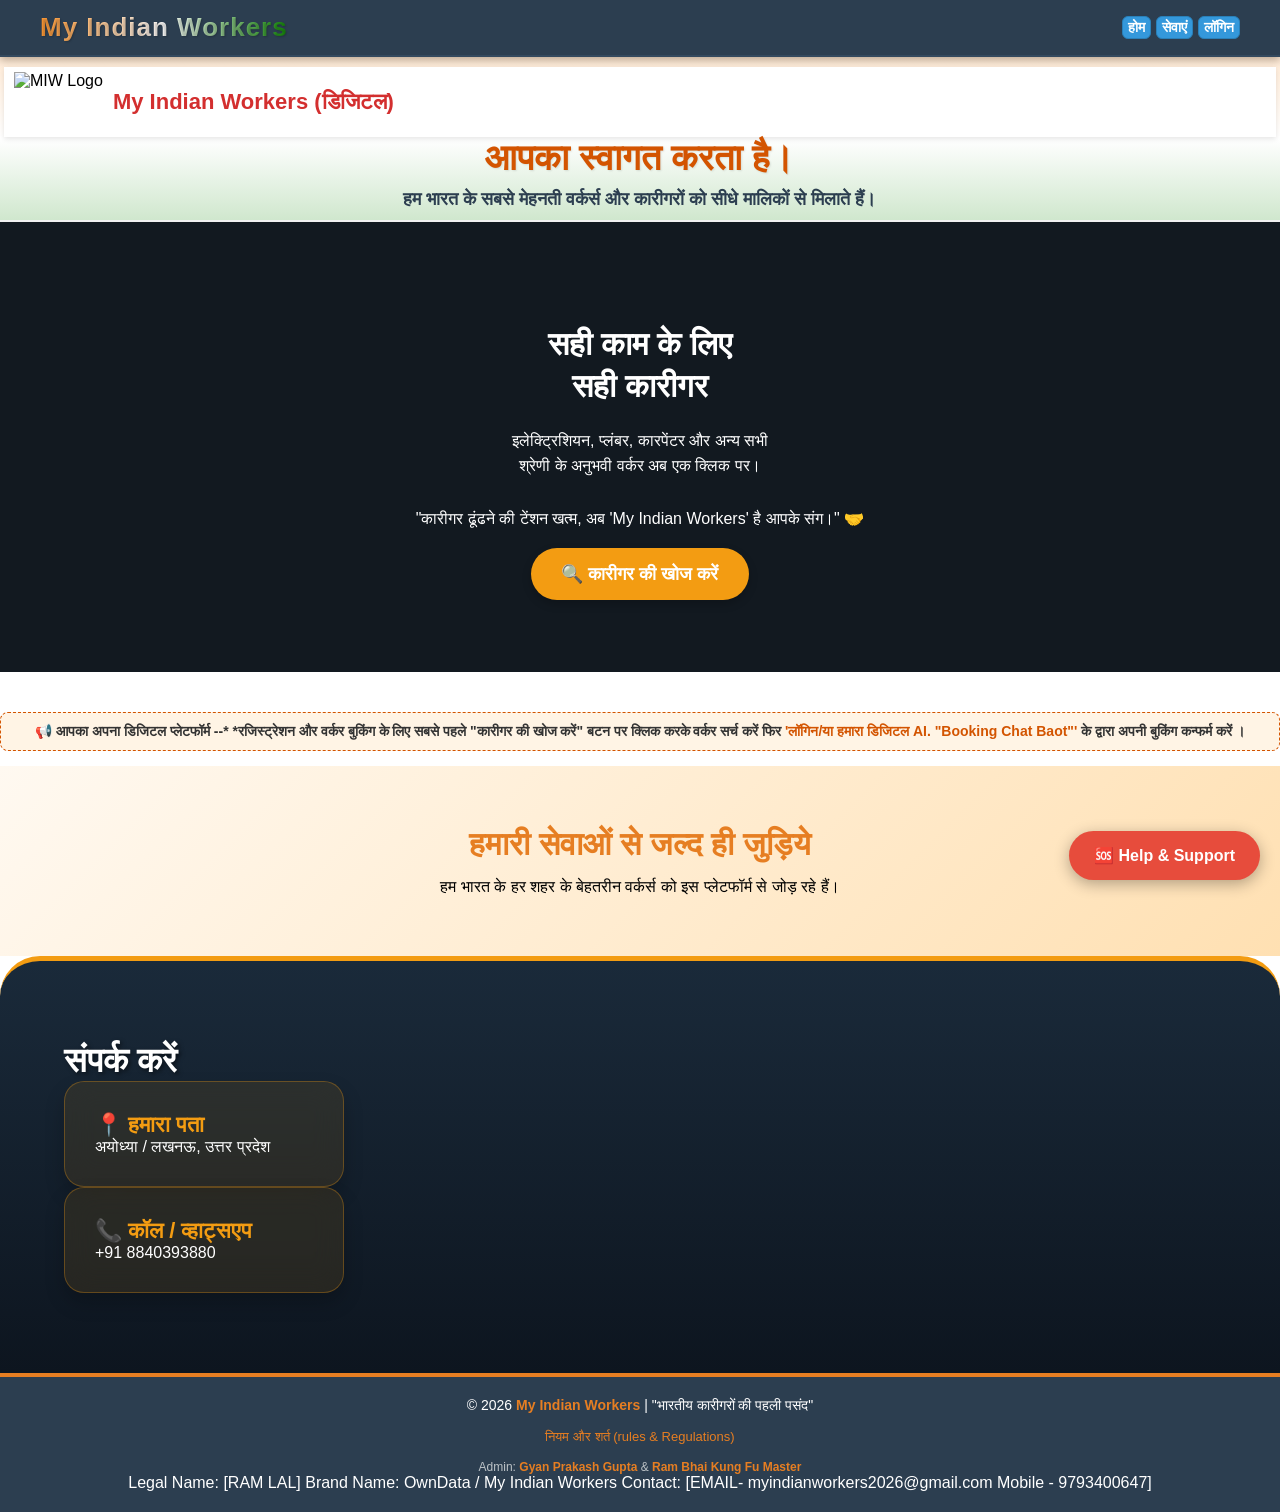
==== commit a320bebb: "Add files via upload" ====
--- a/index.html
+++ b/index.html
@@ -89,6 +89,16 @@
     
     
      </h1>
+     
+     
+     
+     
+     
+     
+     
+     
+     
+     
 </header>
       
       
@@ -219,7 +229,7 @@
 
 
 <main style="padding: 50px 5%; text-align: center;">
-    <h2>हमारी सेवाएं जल्द ही आ रही हैं</h2>
+    <h2>हमारी सेवाओं से जल्द ही जुड़िये</h2>
     <p>हम भारत के हर शहर के बेहतरीन वर्कर्स को इस प्लेटफॉर्म से जोड़ रहे हैं।</p>
 </main>
 <section id="contact">
@@ -250,6 +260,17 @@
     <div class="admin-info">
         Admin: <span class="admin-name">Gyan Prakash Gupta</span> & <span class="admin-name">Ram Bhai Kung Fu Master</span>
     </div>
+    
+    
+    
+      Legal Name: [RAM LAL]
+Brand Name: OwnData / My Indian Workers
+Contact: [EMAIL- myindianworkers2026@gmail.com    Mobile - 9793400647]
+     
+    
+    
+    
+    
 </footer>
 
 
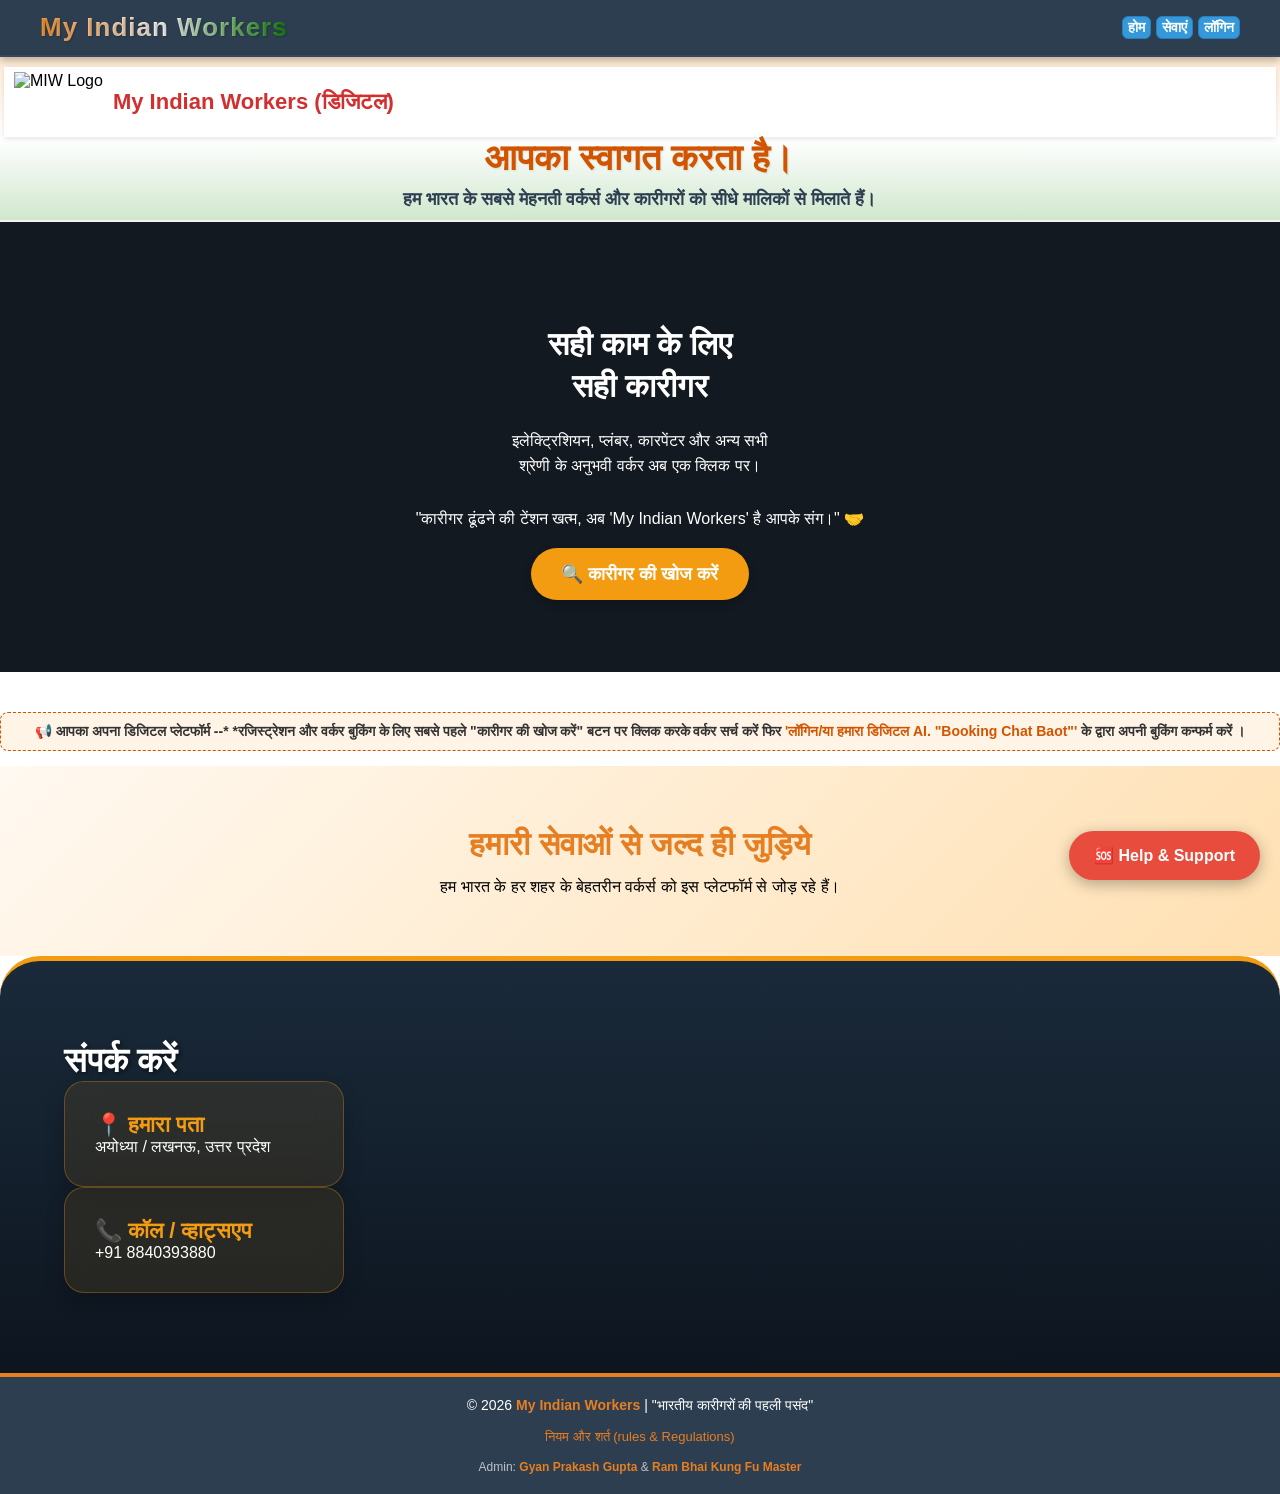
==== commit 24ca428a: "Add files via upload" ====
--- a/index.html
+++ b/index.html
@@ -263,9 +263,7 @@
     
     
     
-      Legal Name: [RAM LAL]
-Brand Name: OwnData / My Indian Workers
-Contact: [EMAIL- myindianworkers2026@gmail.com    Mobile - 9793400647]
+    
      
     
     
